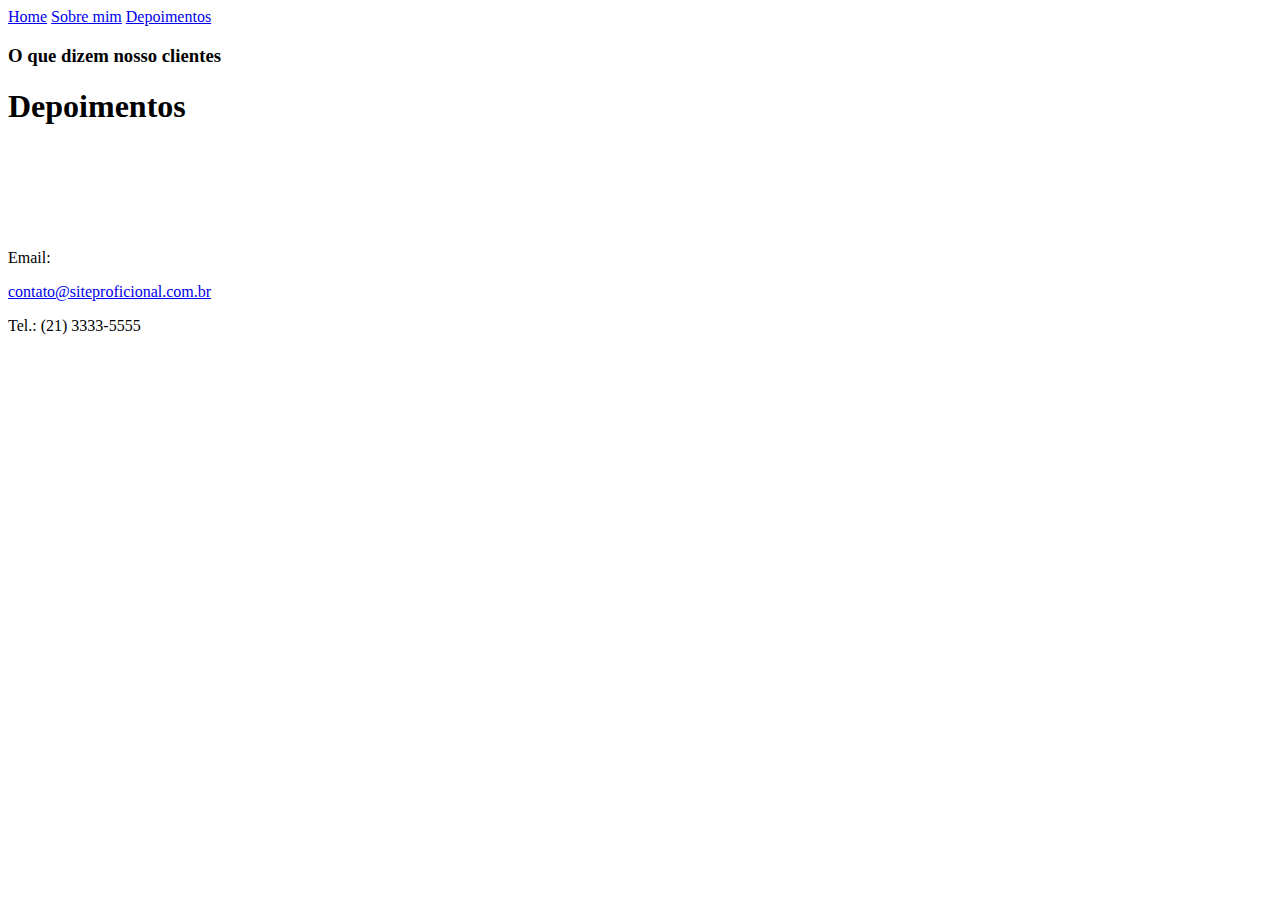
==== evidence.htm @ 3e0630fa "esqueleto da aba depoimentos" ====
<!DOCTYPE html>
<html lang="pt-br">

<head>
  <meta charset="UTF-8">
  <meta http-equiv="X-UA-Compatible" content="IE=edge">
  <meta name="viewport" content="width=device-width, initial-scale=1.0">
  <title>Document</title>
  <link rel="stylesheet" href="./styles/style-evidence.css">
</head>

<body>
  <header class="cabecalio">
    <nav class="cabecalio__menu">
      <a class="cabecalio__menu__link" href="index.html">Home</a>
      <a class="cabecalio__menu__link" href="about.html">Sobre mim</a>
      <a class="cabecalio__menu__link" href="evidence.htm">Depoimentos</a>
    </nav>
  </header>
  <main>
    <section>
      <h3>O que dizem nosso clientes</h3>
      <h1>Depoimentos</h1>
    </section>
    <section>
      <div>
        <img>
        <p></p>
        <p></p>
        <p></p>
      </div>
      <div>
        <img>
        <p></p>
        <p></p>
        <p></p>
      </div>
      <div>
        <img>
        <p></p>
        <p></p>
        <p></p>
      </div>
    </section>
  </main>
  <footer class="rodape">
    <div class="rodape__email">
      <p>Email:</p>
      <a class="rodape__link" href="contato@siteproficional.com.br">contato@siteproficional.com.br</a>
    </div>
    <p>Tel.: (21) 3333-5555</p>
    <!--link da foto da internet-->
    <a class="rodape__link"></a>
  </footer>
</body>

</html>
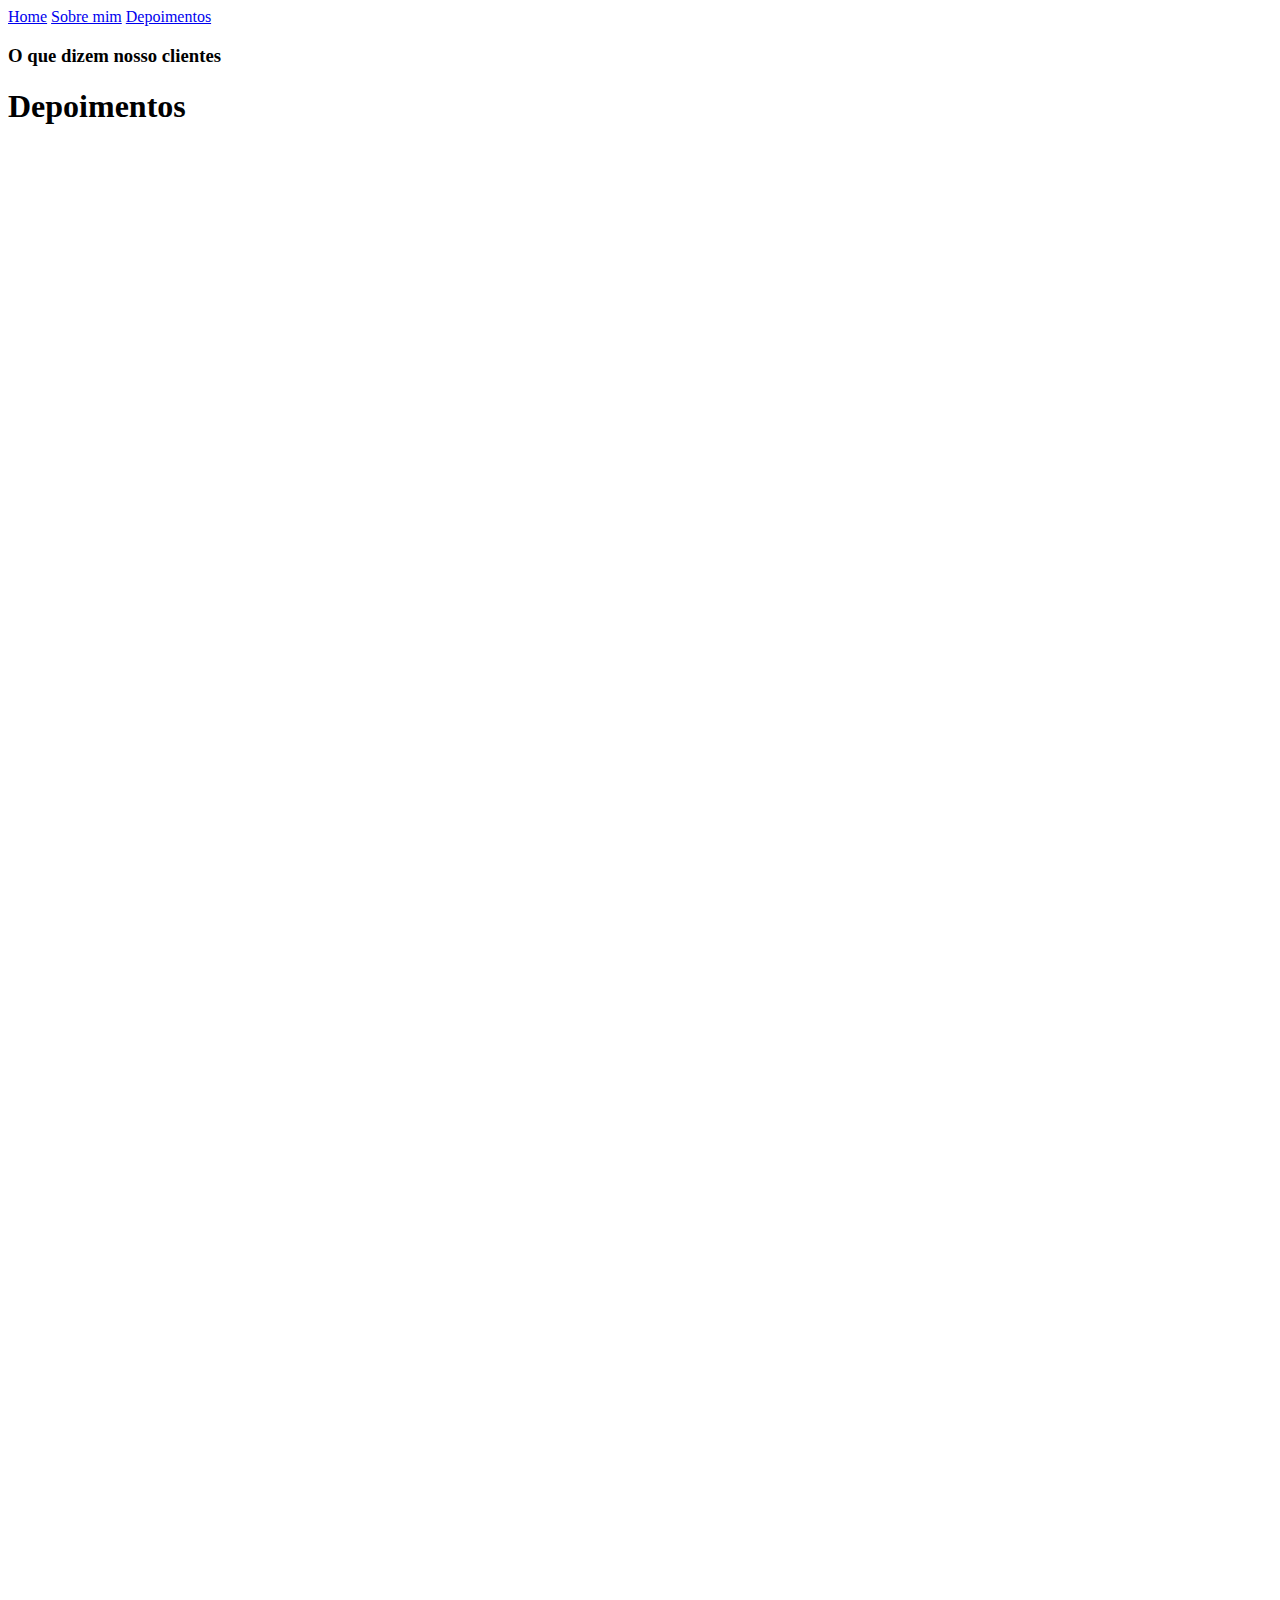
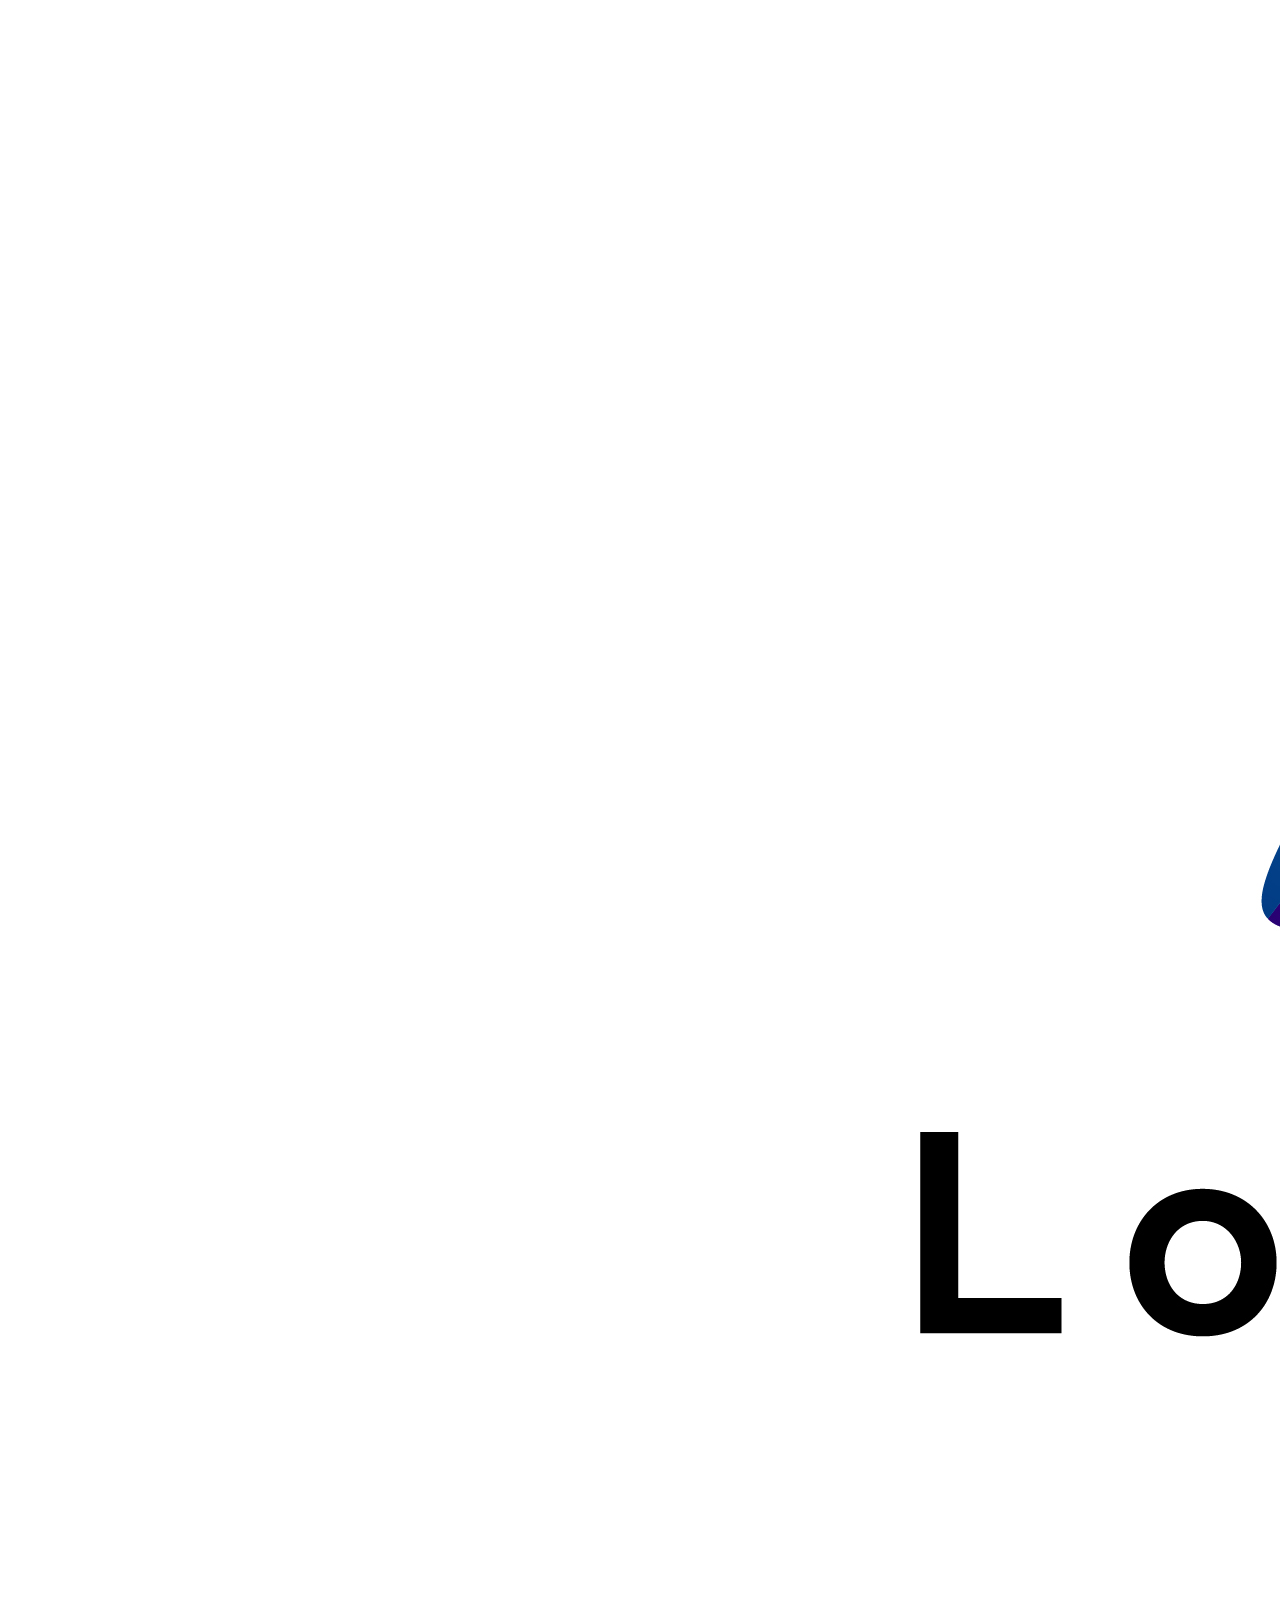
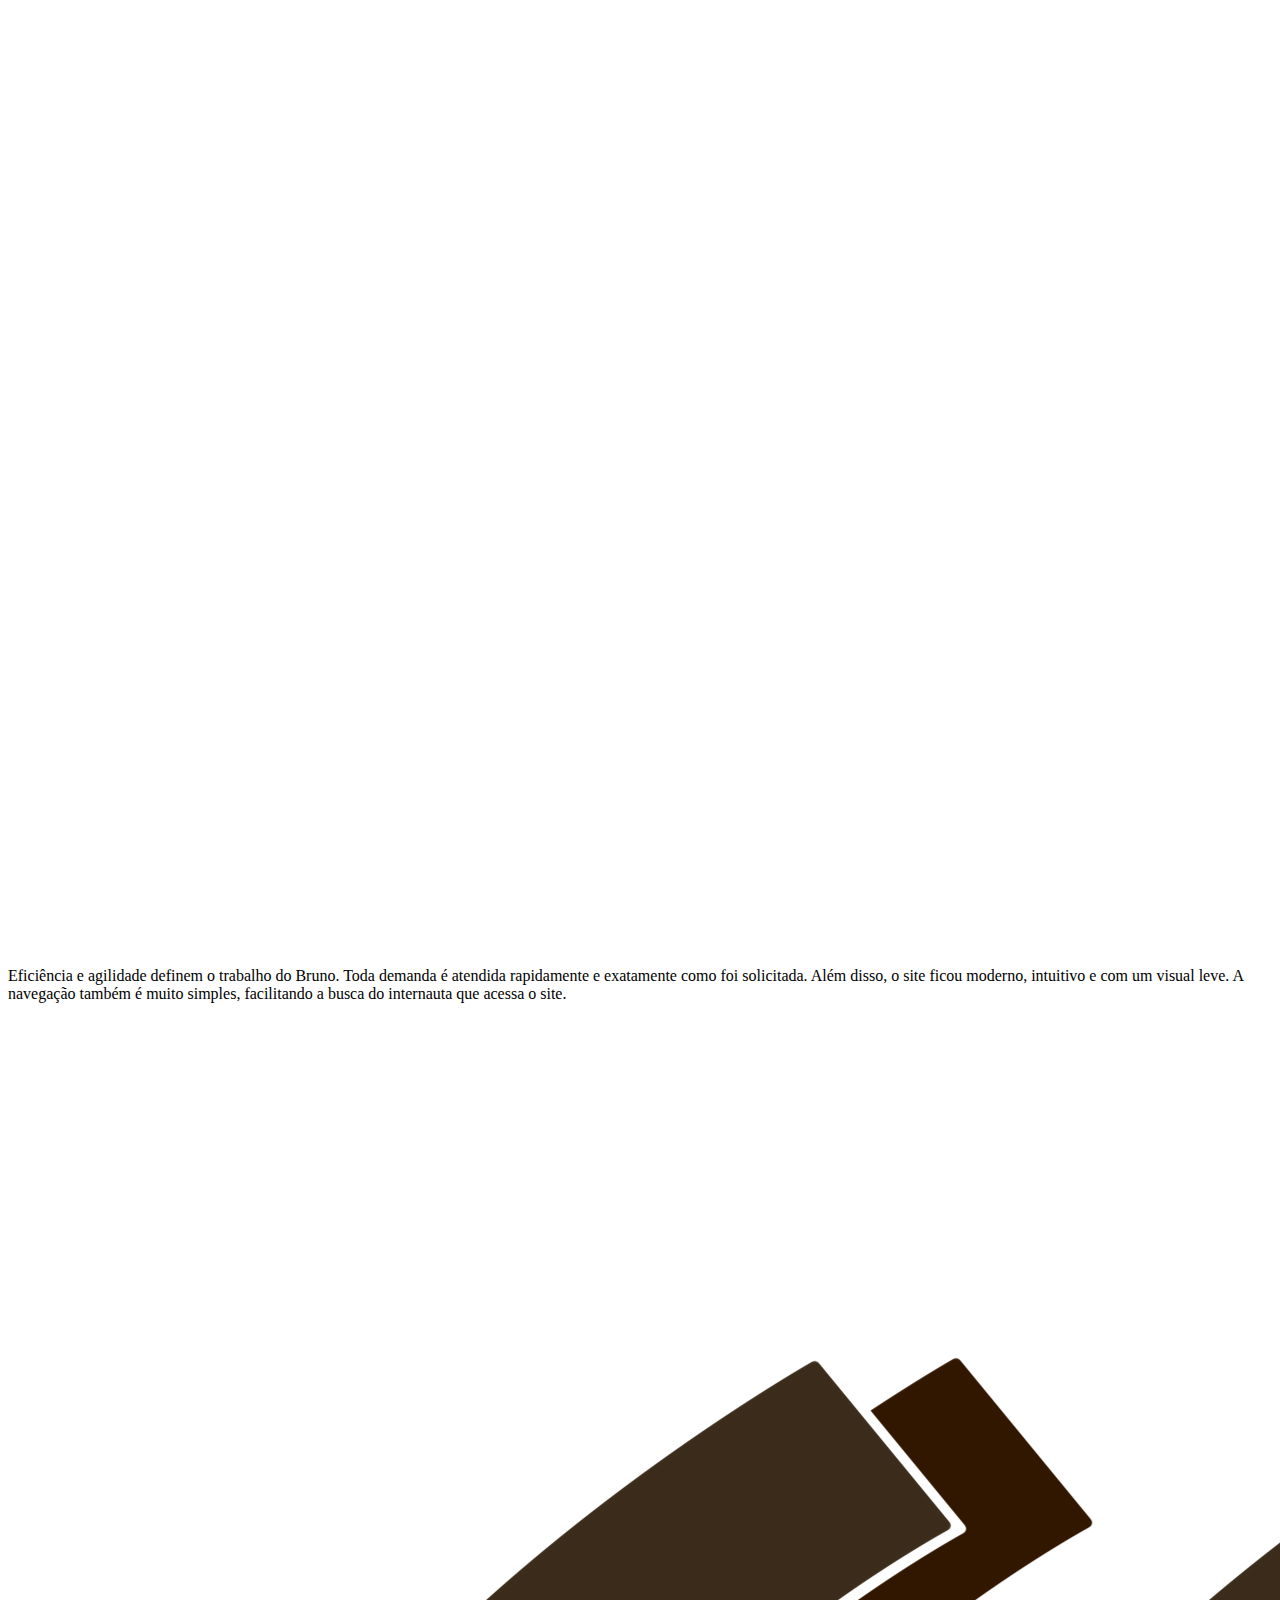
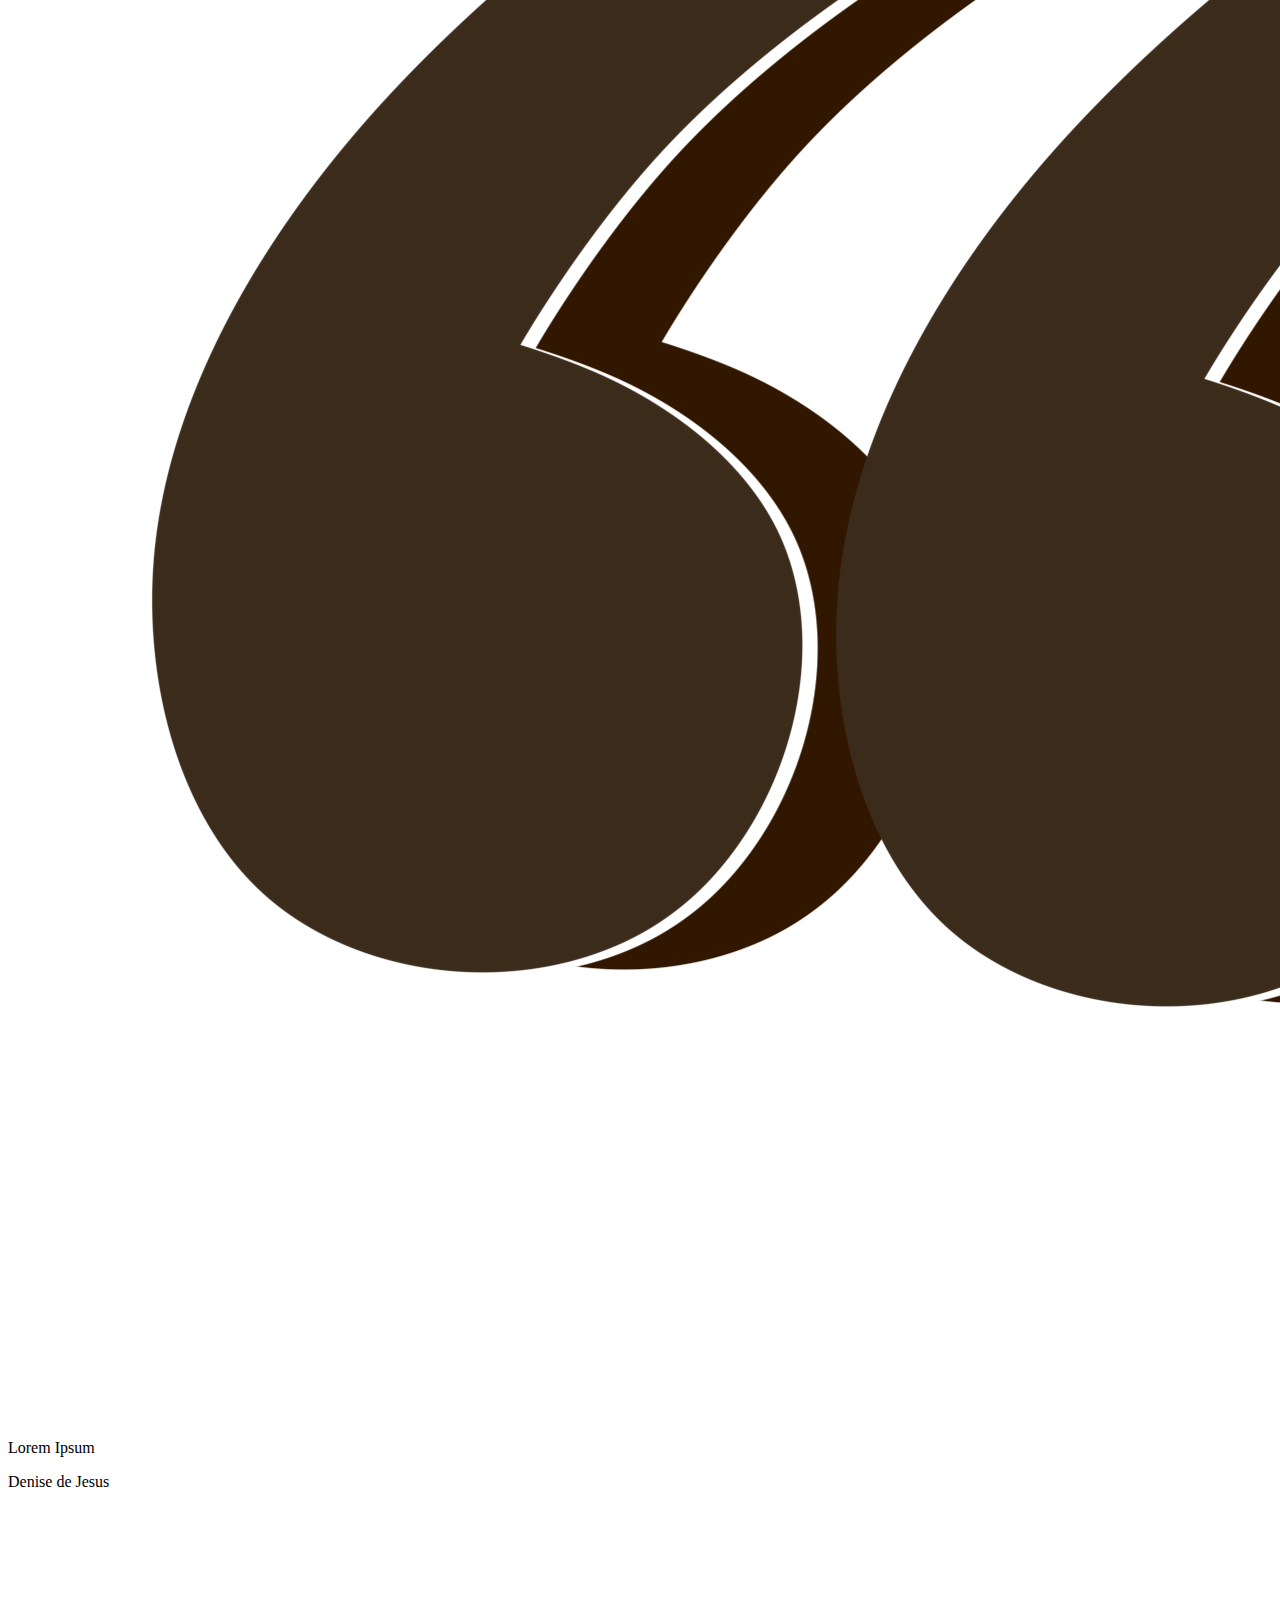
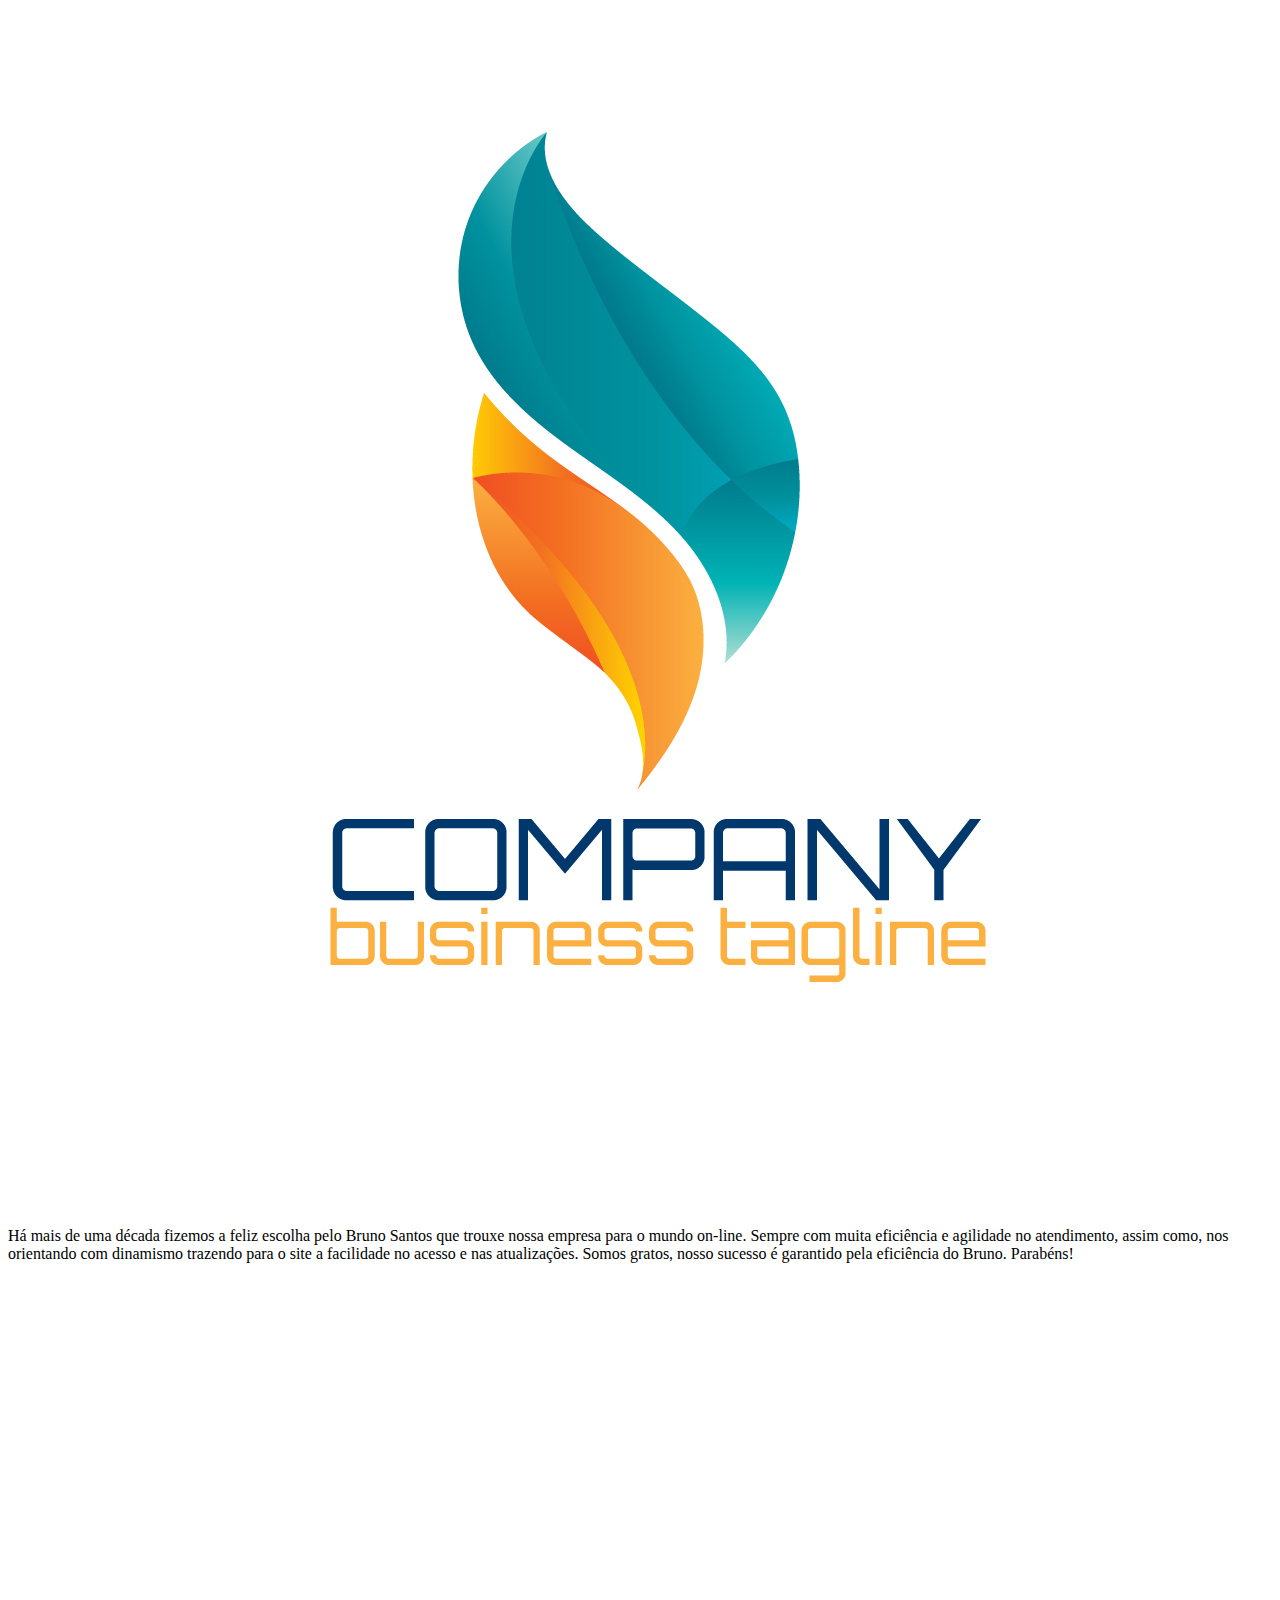
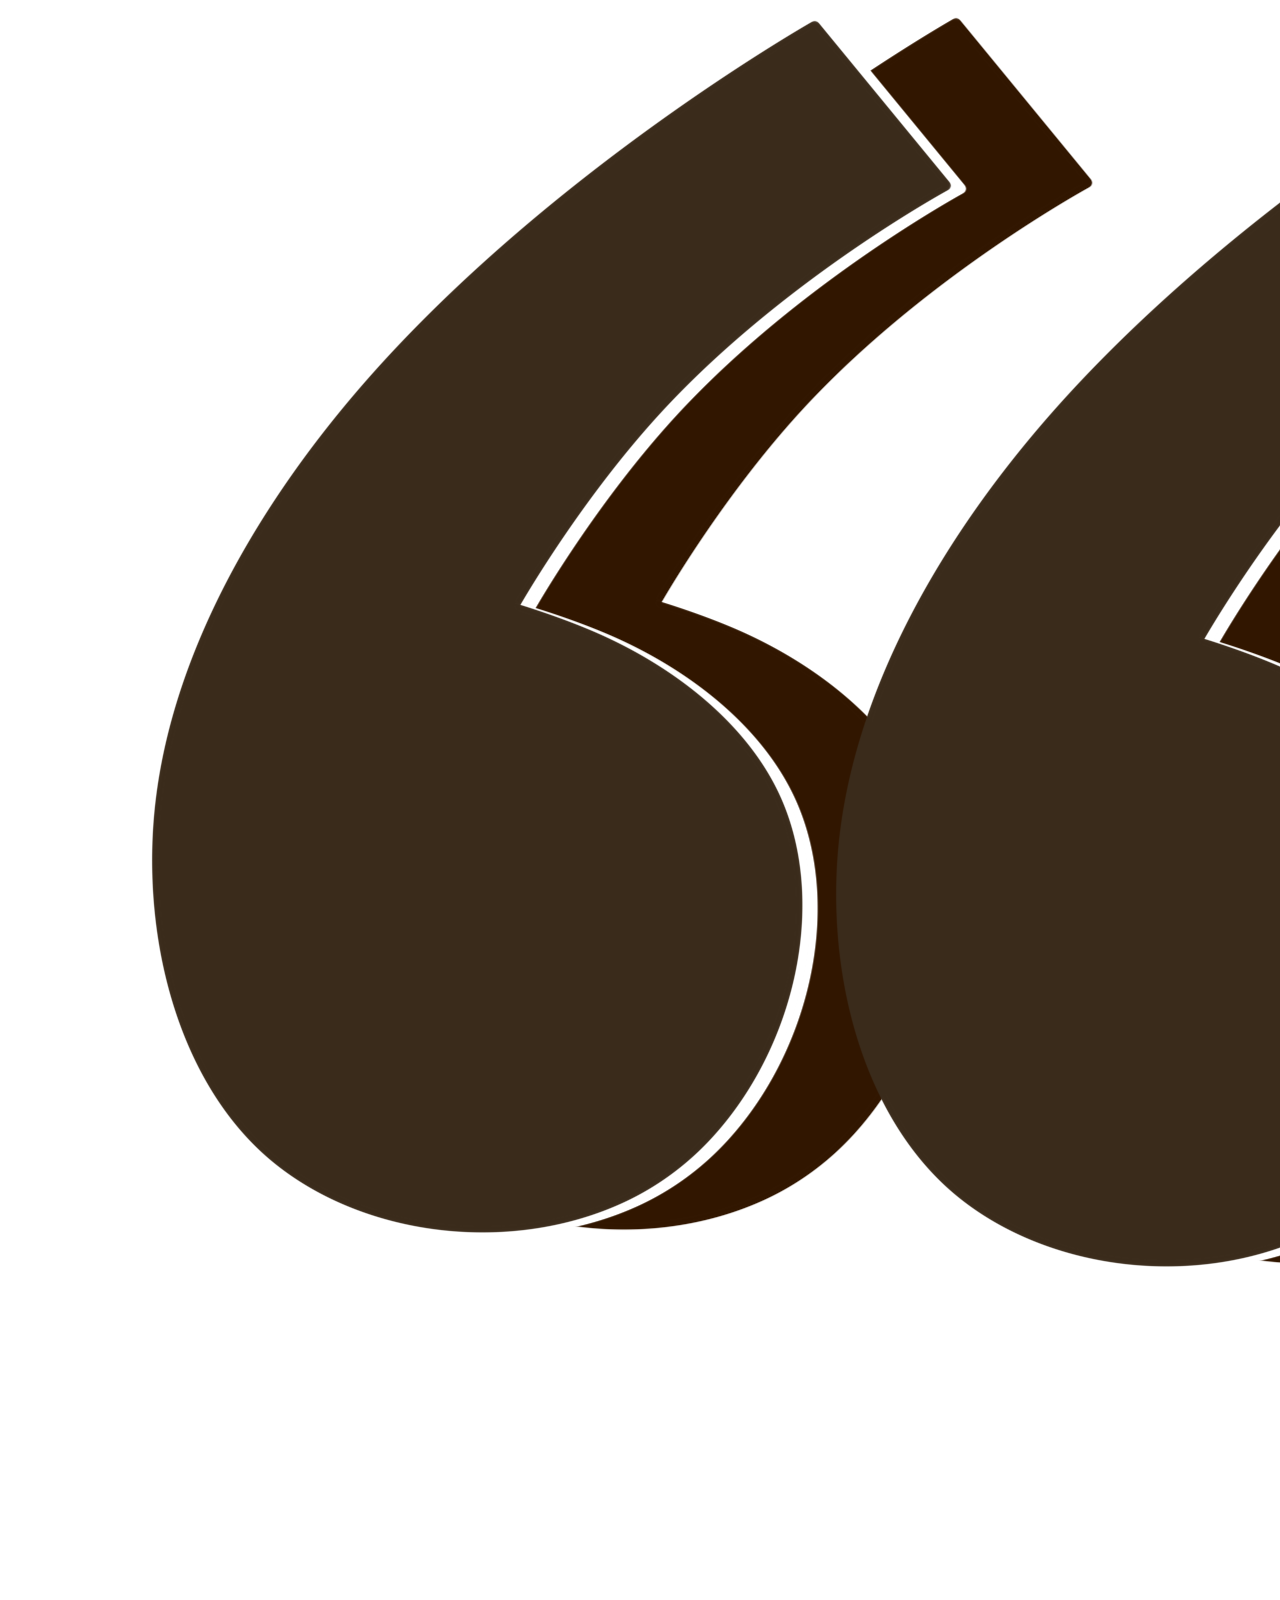
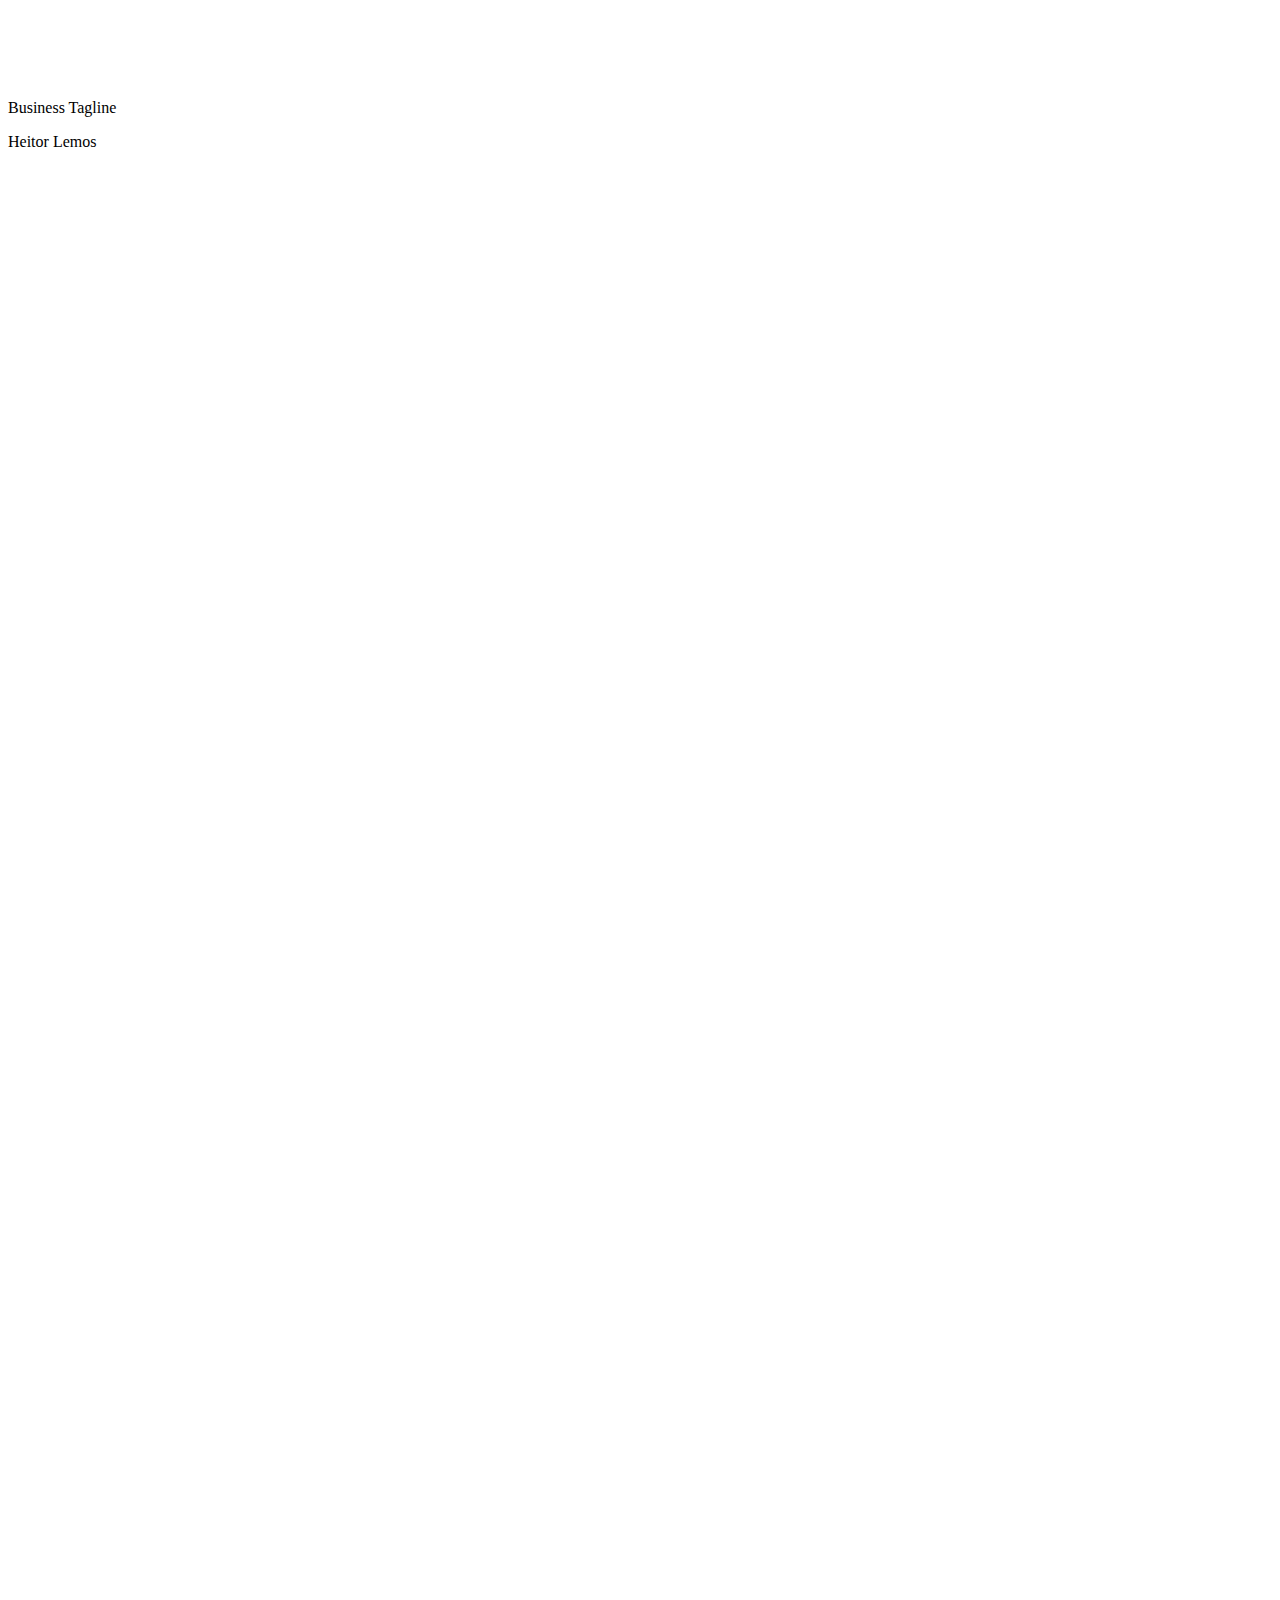
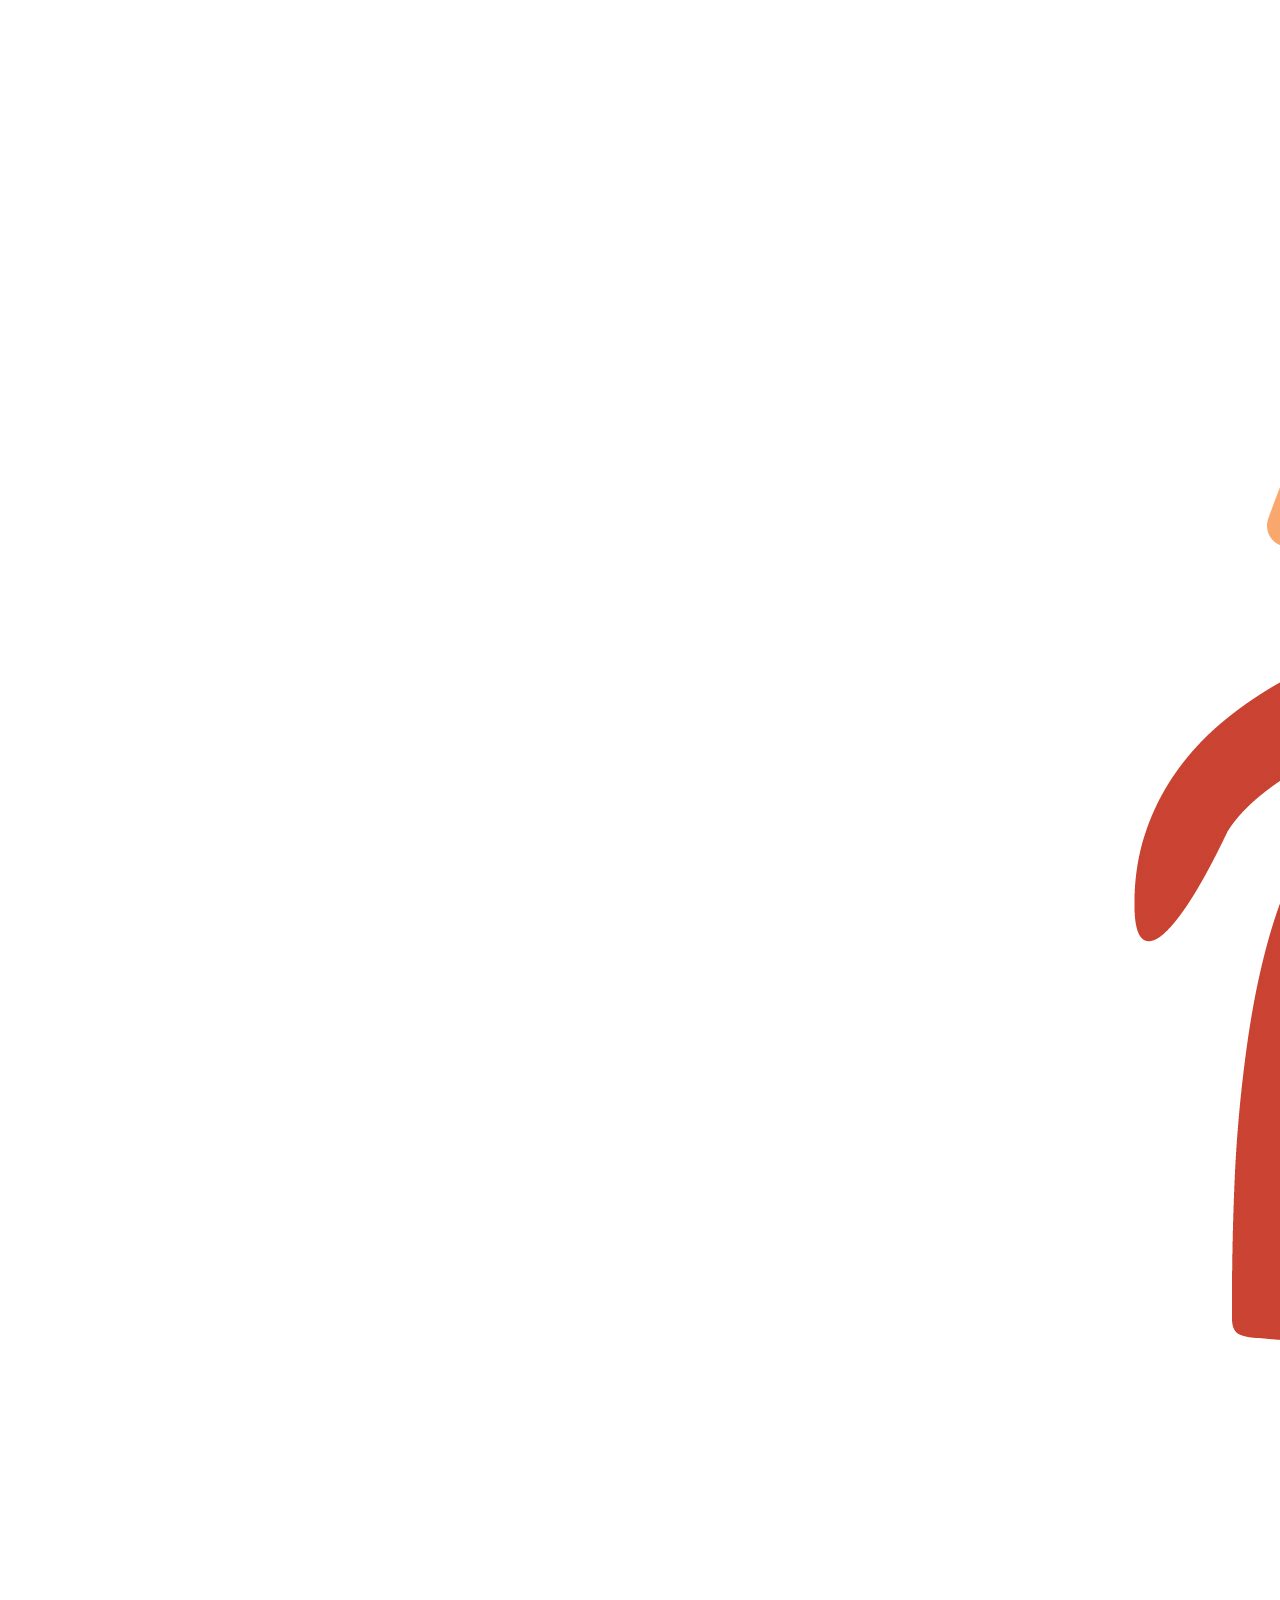
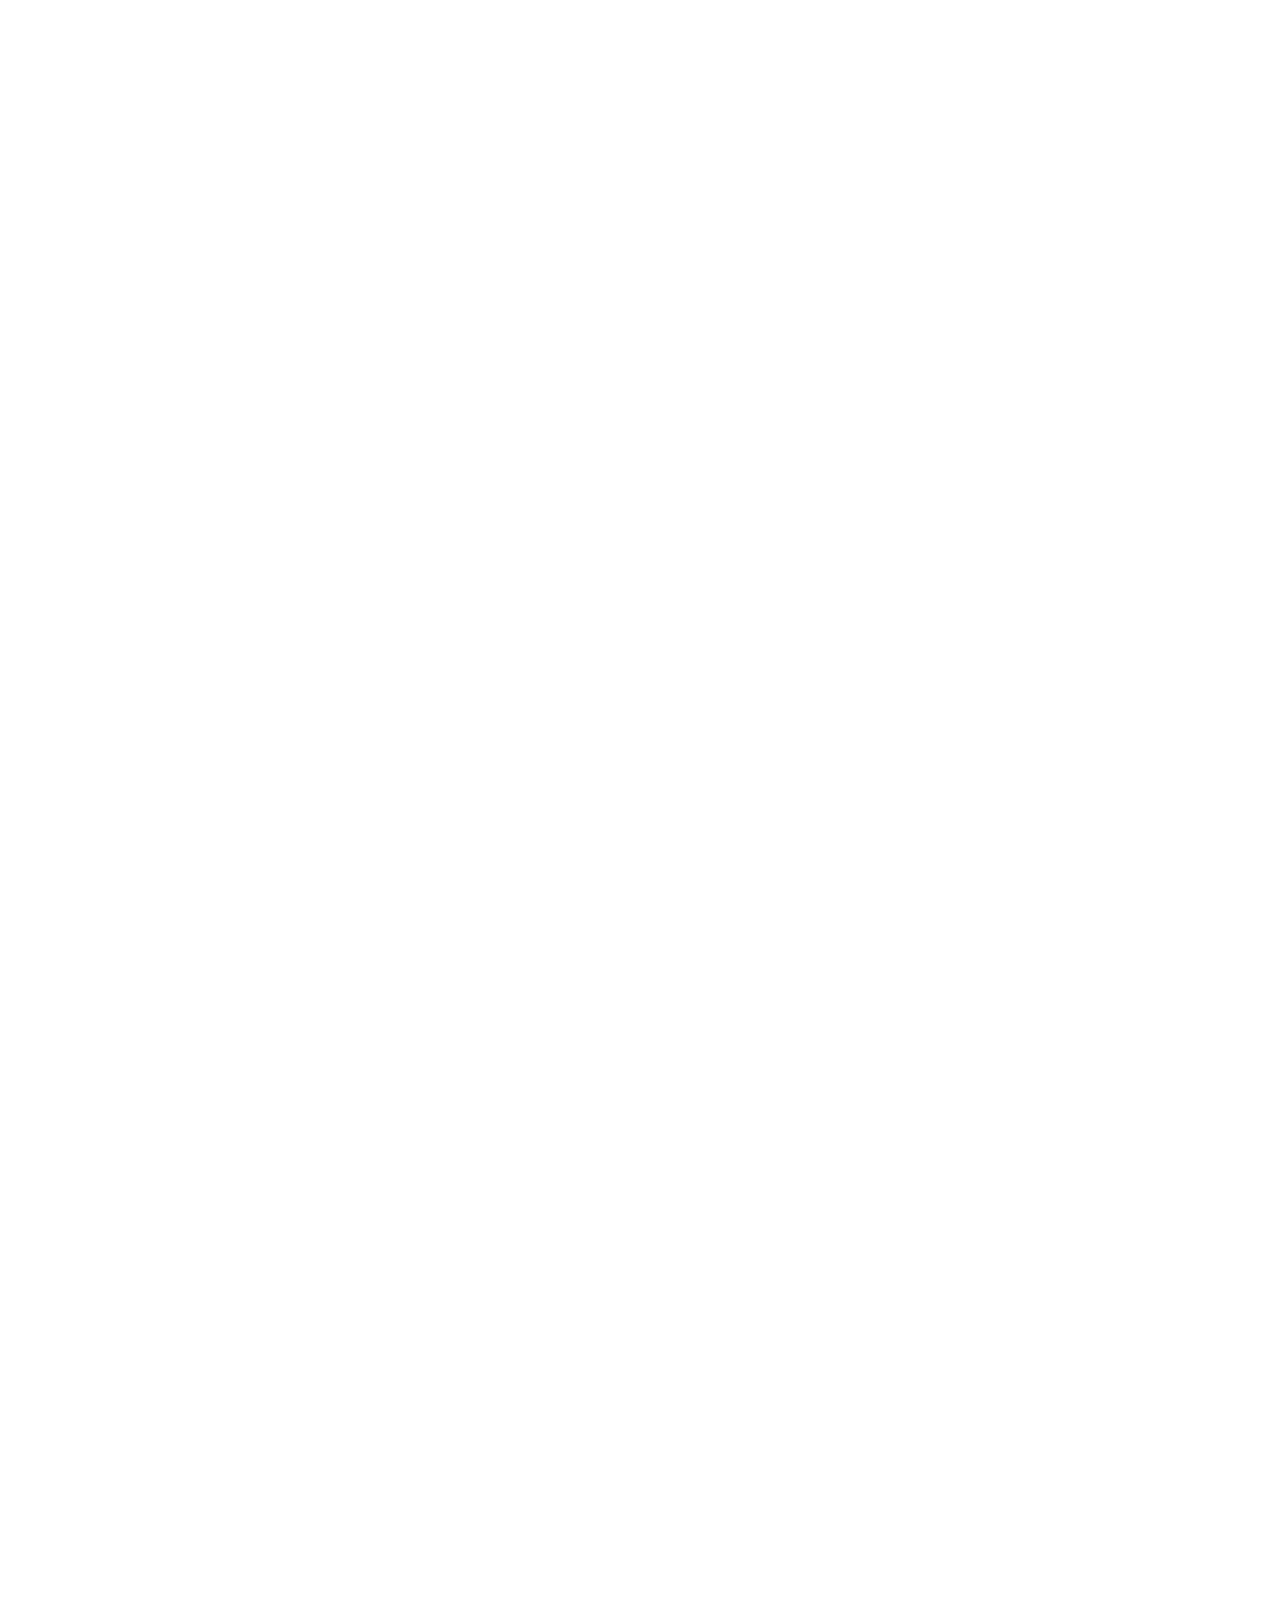
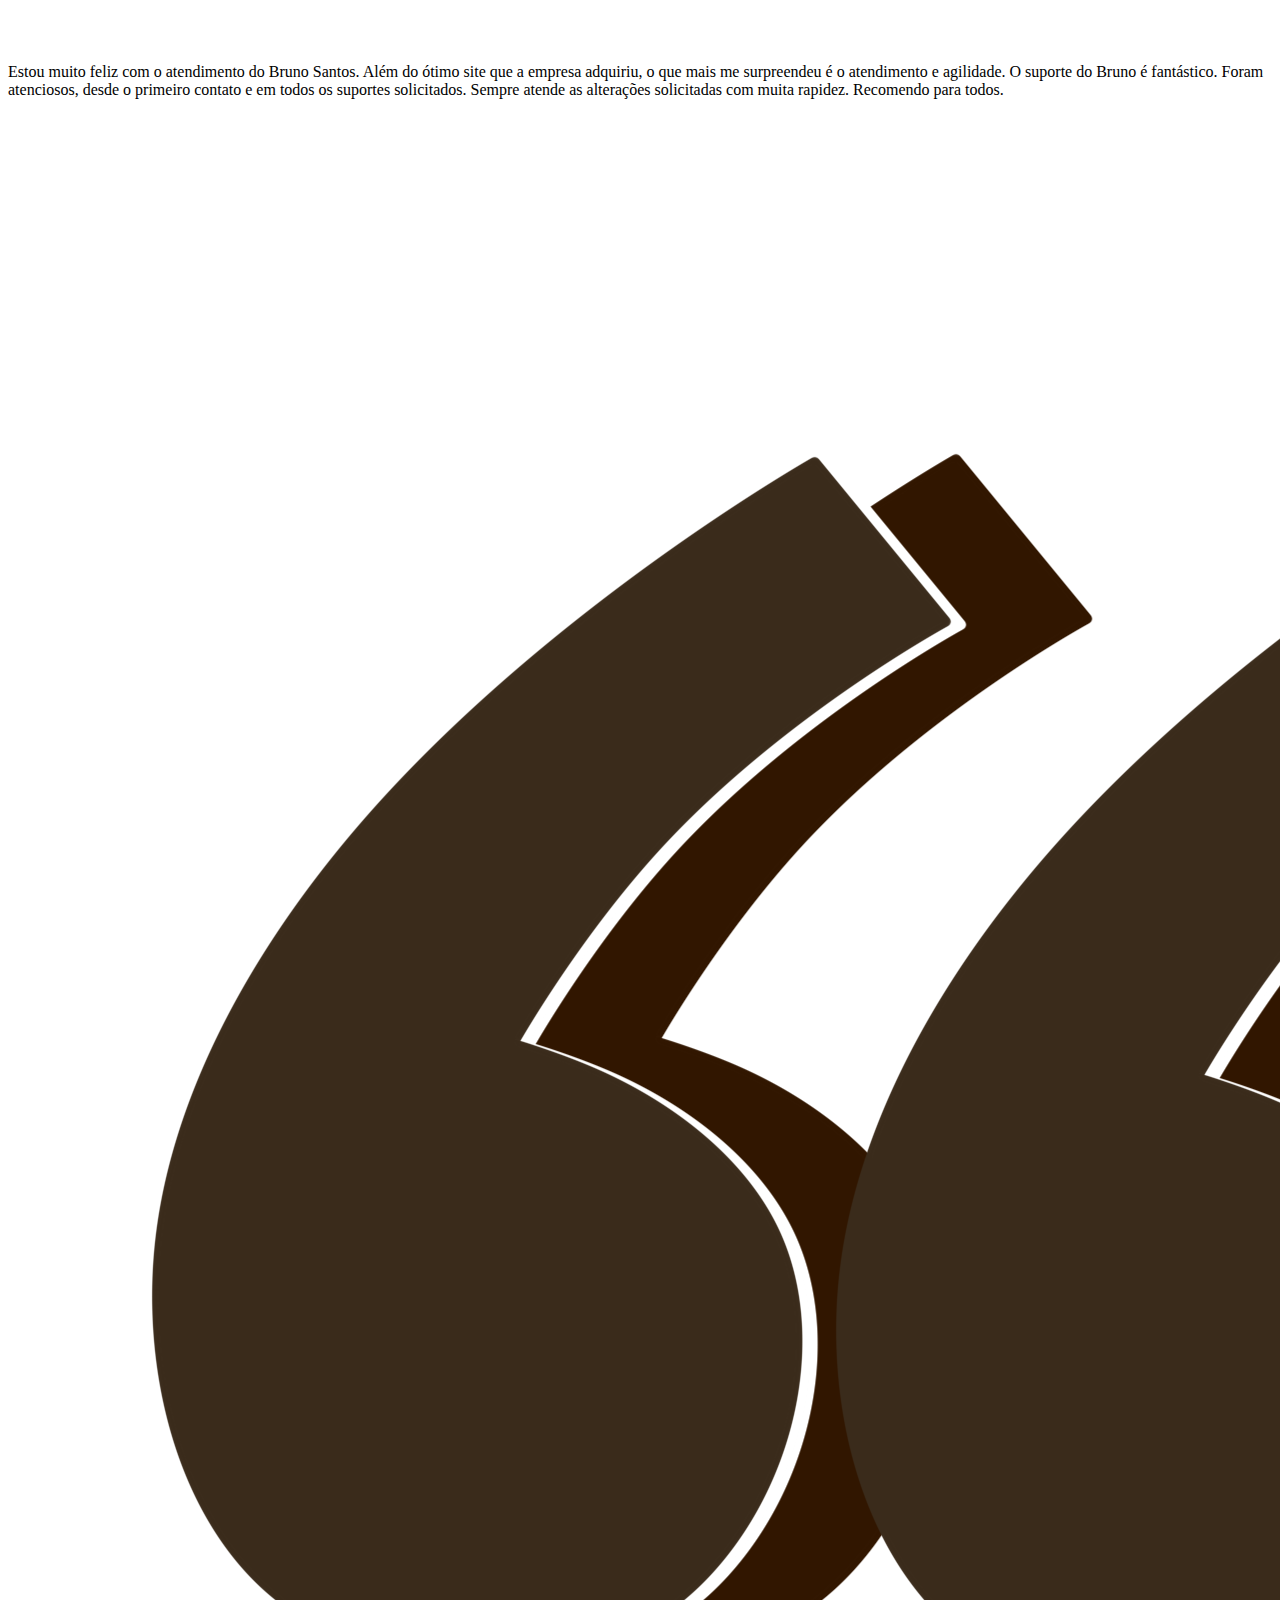
==== commit 0be8dc33: "Adição de imagens e texto na aba depoimentos" ====
--- a/evidence.htm
+++ b/evidence.htm
@@ -24,22 +24,39 @@
     </section>
     <section>
       <div>
-        <img>
+        <img src="./assets/e.jpg">
         <p></p>
+        <p>Eficiência e agilidade definem o trabalho do Bruno. Toda demanda é atendida rapidamente e exatamente como foi
+          solicitada. Além disso, o site ficou moderno, intuitivo e com um visual leve. A navegação também é muito
+          simples, facilitando a busca do internauta que acessa o site.</p>
         <p></p>
-        <p></p>
+        <img src="./assets/—Pngtree—double quotes punctuation_5410931.png">
+        <p>Lorem Ipsum</p>
+        <p>Denise de Jesus</p>
       </div>
       <div>
-        <img>
+        <img src="./assets/preview.jpg">
         <p></p>
+        <p>Há mais de uma década fizemos a feliz escolha pelo Bruno Santos que trouxe nossa empresa para o mundo
+          on-line. Sempre com muita eficiência e agilidade no atendimento, assim como, nos orientando com dinamismo
+          trazendo para o site a facilidade no acesso e nas atualizações. Somos gratos, nosso sucesso é garantido pela
+          eficiência do Bruno. Parabéns!</p>
         <p></p>
-        <p></p>
+        <img src="./assets/—Pngtree—double quotes punctuation_5410931.png">
+        <p>Business Tagline</p>
+        <p>Heitor Lemos</p>
       </div>
       <div>
-        <img>
+        <img src="./assets/40626.jpg">
         <p></p>
+        <p>Estou muito feliz com o atendimento do Bruno Santos. Além do ótimo site que a empresa adquiriu, o que mais me
+          surpreendeu é o atendimento e agilidade. O suporte do Bruno é fantástico. Foram atenciosos, desde o primeiro
+          contato e em todos os suportes solicitados. Sempre atende as alterações solicitadas com muita rapidez.
+          Recomendo para todos.</p>
         <p></p>
-        <p></p>
+        <img src="./assets/—Pngtree—double quotes punctuation_5410931.png">
+        <p>Bicycle Shop</p>
+        <p>Flavio Rangel</p>
       </div>
     </section>
   </main>
@@ -51,6 +68,16 @@
     <p>Tel.: (21) 3333-5555</p>
     <!--link da foto da internet-->
     <a class="rodape__link"></a>
+    <a class="rodape__link" href='https://.pngtree.com/so/Pontuação'>Pontuação png de .pngtree.com/</a>
+    <a class="rodape__link"
+      href="https://br.freepik.com/vetores-gratis/logo-gradiente-de-triangulo-colorido_31288350.htm#query=png%20logo&position=5&from_view=search&track=ais">Imagem
+      de bunny</a> no Freepik
+    <a class="rodape__link"
+      href="https://br.freepik.com/vetores-gratis/logotipo-abstrato-em-forma-de-chama_825159.htm#query=png%20logo&position=2&from_view=search&track=ais">Imagem
+      de Patrickss</a> no Freepik
+    <a class="rodape__link"
+      href="https://br.freepik.com/vetores-gratis/vetor-de-design-de-logotipo-de-loja-de-bicicletas_3203466.htm#query=png%20logo&position=3&from_view=search&track=ais">Imagem
+      de rawpixel.com</a> no Freepik
   </footer>
 </body>
 
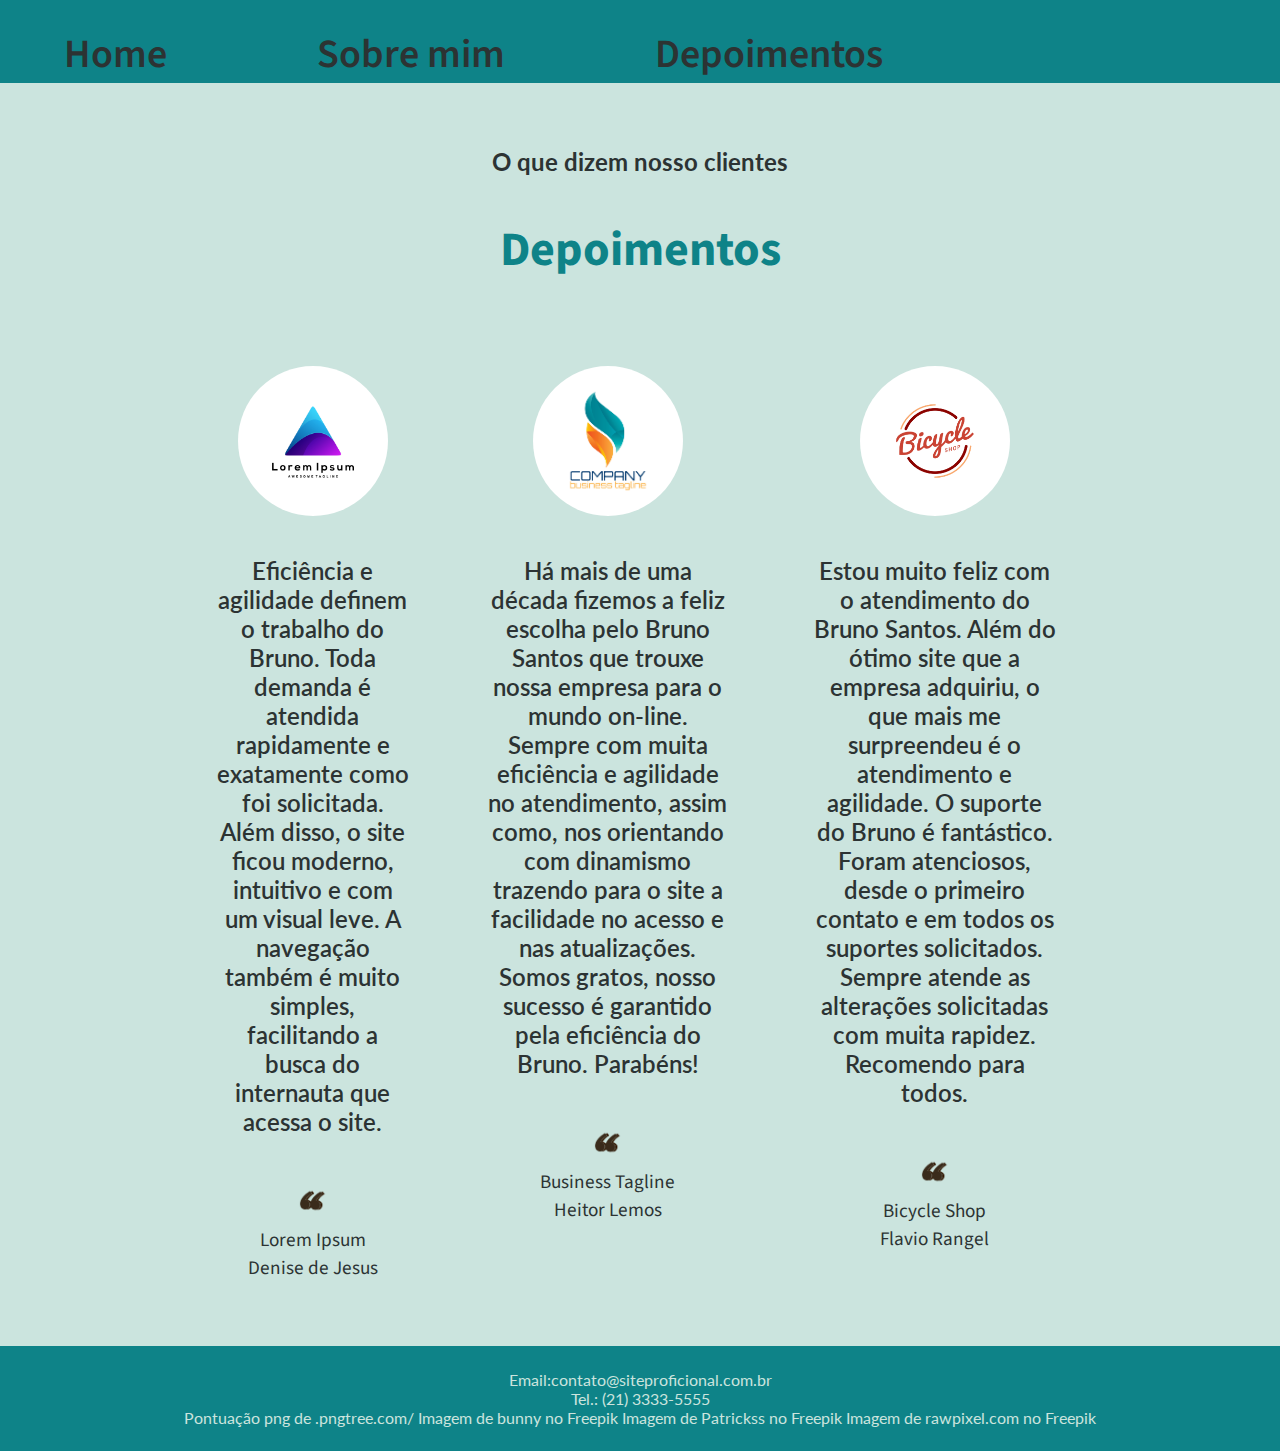
==== commit 05d0959d: "mudanças no colro set e estilização do depoimentos" ====
--- a/evidence.htm
+++ b/evidence.htm
@@ -17,46 +17,49 @@
       <a class="cabecalio__menu__link" href="evidence.htm">Depoimentos</a>
     </nav>
   </header>
-  <main>
-    <section>
-      <h3>O que dizem nosso clientes</h3>
-      <h1>Depoimentos</h1>
+  <main class="apresentacao">
+    <section class="apresentacao__conteudo">
+      <h3 class="apresentacao__conteudo__subtitulo">O que dizem nosso clientes</h3>
+      <h1 class="apresentacao__conteudo__titulo">Depoimentos</h1>
     </section>
-    <section>
-      <div>
-        <img src="./assets/e.jpg">
-        <p></p>
-        <p>Eficiência e agilidade definem o trabalho do Bruno. Toda demanda é atendida rapidamente e exatamente como foi
+    <section class="depoimento">
+      <div class="depoimento__conteudo">
+        <img class="depoimento__conteudo__img" src="./assets/e.jpg">
+        <p class="espaco"></p>
+        <p class="depoimento__conteudo__texto">Eficiência e agilidade definem o trabalho do Bruno. Toda demanda é
+          atendida rapidamente e exatamente como foi
           solicitada. Além disso, o site ficou moderno, intuitivo e com um visual leve. A navegação também é muito
           simples, facilitando a busca do internauta que acessa o site.</p>
-        <p></p>
-        <img src="./assets/—Pngtree—double quotes punctuation_5410931.png">
-        <p>Lorem Ipsum</p>
-        <p>Denise de Jesus</p>
+        <p class="espaco"></p>
+        <img class="depoimento__conteudo__aspas" src="./assets/—Pngtree—double quotes punctuation_5410931.png">
+        <p class="depoimento__empresa">Lorem Ipsum</p>
+        <p class="depoimento__pessoa">Denise de Jesus</p>
       </div>
       <div>
-        <img src="./assets/preview.jpg">
-        <p></p>
-        <p>Há mais de uma década fizemos a feliz escolha pelo Bruno Santos que trouxe nossa empresa para o mundo
+        <img class="depoimento__conteudo__img" src="./assets/preview.jpg">
+        <p class="espaco"></p>
+        <p class="depoimento__conteudo__texto">Há mais de uma década fizemos a feliz escolha pelo Bruno Santos que
+          trouxe nossa empresa para o mundo
           on-line. Sempre com muita eficiência e agilidade no atendimento, assim como, nos orientando com dinamismo
           trazendo para o site a facilidade no acesso e nas atualizações. Somos gratos, nosso sucesso é garantido pela
           eficiência do Bruno. Parabéns!</p>
-        <p></p>
-        <img src="./assets/—Pngtree—double quotes punctuation_5410931.png">
-        <p>Business Tagline</p>
-        <p>Heitor Lemos</p>
+        <p class="espaco"></p>
+        <img class="depoimento__conteudo__aspas" src="./assets/—Pngtree—double quotes punctuation_5410931.png">
+        <p class="depoimento__empresa">Business Tagline</p>
+        <p class="depoimento__pessoa">Heitor Lemos</p>
       </div>
       <div>
-        <img src="./assets/40626.jpg">
-        <p></p>
-        <p>Estou muito feliz com o atendimento do Bruno Santos. Além do ótimo site que a empresa adquiriu, o que mais me
+        <img class="depoimento__conteudo__img" src="./assets/40626.jpg">
+        <p class="espaco"></p>
+        <p class="depoimento__conteudo__texto">Estou muito feliz com o atendimento do Bruno Santos. Além do ótimo site
+          que a empresa adquiriu, o que mais me
           surpreendeu é o atendimento e agilidade. O suporte do Bruno é fantástico. Foram atenciosos, desde o primeiro
           contato e em todos os suportes solicitados. Sempre atende as alterações solicitadas com muita rapidez.
           Recomendo para todos.</p>
-        <p></p>
-        <img src="./assets/—Pngtree—double quotes punctuation_5410931.png">
-        <p>Bicycle Shop</p>
-        <p>Flavio Rangel</p>
+        <p class="espaco"></p>
+        <img class="depoimento__conteudo__aspas" src="./assets/—Pngtree—double quotes punctuation_5410931.png">
+        <p class="depoimento__empresa">Bicycle Shop</p>
+        <p class="depoimento__pessoa">Flavio Rangel</p>
       </div>
     </section>
   </main>
--- a/styles/style-evidence.css
+++ b/styles/style-evidence.css
@@ -0,0 +1,167 @@
+@import url('https://fonts.googleapis.com/css2?family=Lato:wght@300&family=Source+Sans+Pro&display=swap');
+
+:root {
+  --cor-primaria: #cbe4de;
+  --cor-secundaria: #2c3333;
+  --cor-tercearia: #0E8388;
+  --cor-hover: #2E4F4F;
+
+  --fonte-primaria: 'Source Sans Pro', sans-serif;
+  --fonte-secundaria: 'Lato', sans-serif;
+}
+
+* {
+  margin: 0;
+  padding: 0;
+}
+
+body {
+  box-sizing: border-box;
+  background-color: var(--cor-primaria);
+  color: var(--cor-secundaria);
+}
+
+.cabecalio {
+  padding: 2% 0% 0% 5%;
+  background-color: var(--cor-tercearia);
+}
+
+.cabecalio__menu {
+  display: flex;
+  gap: 150px;
+}
+
+.cabecalio__menu__link {
+  font-family: var(--fonte-primaria);
+  font-weight: 600;
+  font-size: 2.5rem;
+  text-decoration: none;
+  color: var(--cor-secundaria);
+}
+
+.apresentacao {
+  padding: 5% 15%;
+  display: flex;
+  align-items: center;
+  flex-direction: column;
+  justify-content: space-between;
+  gap: 82px;
+}
+
+.apresentacao__conteudo {
+  width: 50%;
+  display: flex;
+  flex-direction: column;
+  gap: 40px;
+}
+
+.apresentacao__conteudo__titulo {
+  font-size: 3rem;
+  font-family: var(--fonte-primaria);
+  color: var(--cor-tercearia);
+  text-align: center;
+  font-family: var(--fonte-primaria);
+}
+
+.apresentacao__conteudo__subtitulo {
+  font-size: 1.5rem;
+  font-family: var(--fonte-secundaria);
+  color: var(--cor-secundaria);
+  text-align: center;
+}
+
+.depoimento {
+  display: flex;
+  justify-content: space-between;
+  gap: 20px;
+}
+
+.depoimento__conteudo {
+  flex-direction: column;
+}
+
+.depoimento__conteudo__img {
+  display: block;
+  margin-left: auto;
+  margin-right: auto;
+  width: 150px;
+  border-radius: 50%;
+}
+
+.espaco {
+  padding: 20px;
+}
+
+.depoimento__conteudo__texto {
+  text-align: center;
+  font-size: 1.5rem;
+  font-family: var(--fonte-secundaria);
+  font-weight: 600;
+  padding: 0 10% 0 10%;
+}
+
+.depoimento__conteudo__aspas {
+  display: block;
+  margin-left: auto;
+  margin-right: auto;
+  width: 30px;
+  padding: 10px;
+  font-family: var(--fonte-secundaria);
+}
+
+.depoimento__empresa {
+  font-size: 1.2rem;
+  text-align: center;
+  font-family: var(--fonte-primaria);
+}
+
+.depoimento__pessoa {
+  font-size: 1.2rem;
+  text-align: center;
+  font-family: var(--fonte-primaria);
+}
+
+.rodape {
+  flex-direction: column;
+  color: var(--cor-primaria);
+  background-color: var(--cor-tercearia);
+  padding: 24px;
+  text-align: center;
+  font-family: var(--fonte-secundaria);
+  font-size: 1rem;
+}
+
+.rodape__email {
+  display: flex;
+  justify-content: center;
+}
+
+.rodape__link {
+  text-decoration: none;
+  color: var(--cor-primaria);
+}
+
+@media (max-width: 1200px) {
+
+  .cabecalio {
+    padding: 10%;
+  }
+
+  .cabecalio__menu {
+    justify-content: center;
+  }
+
+  .apresentacao {
+    flex-direction: column-reverse;
+    padding: 5%;
+  }
+
+  .apresentacao__conteudo {
+    width: auto;
+  }
+
+  .depoimento {
+    flex-direction: column;
+    padding: 5%;
+  }
+}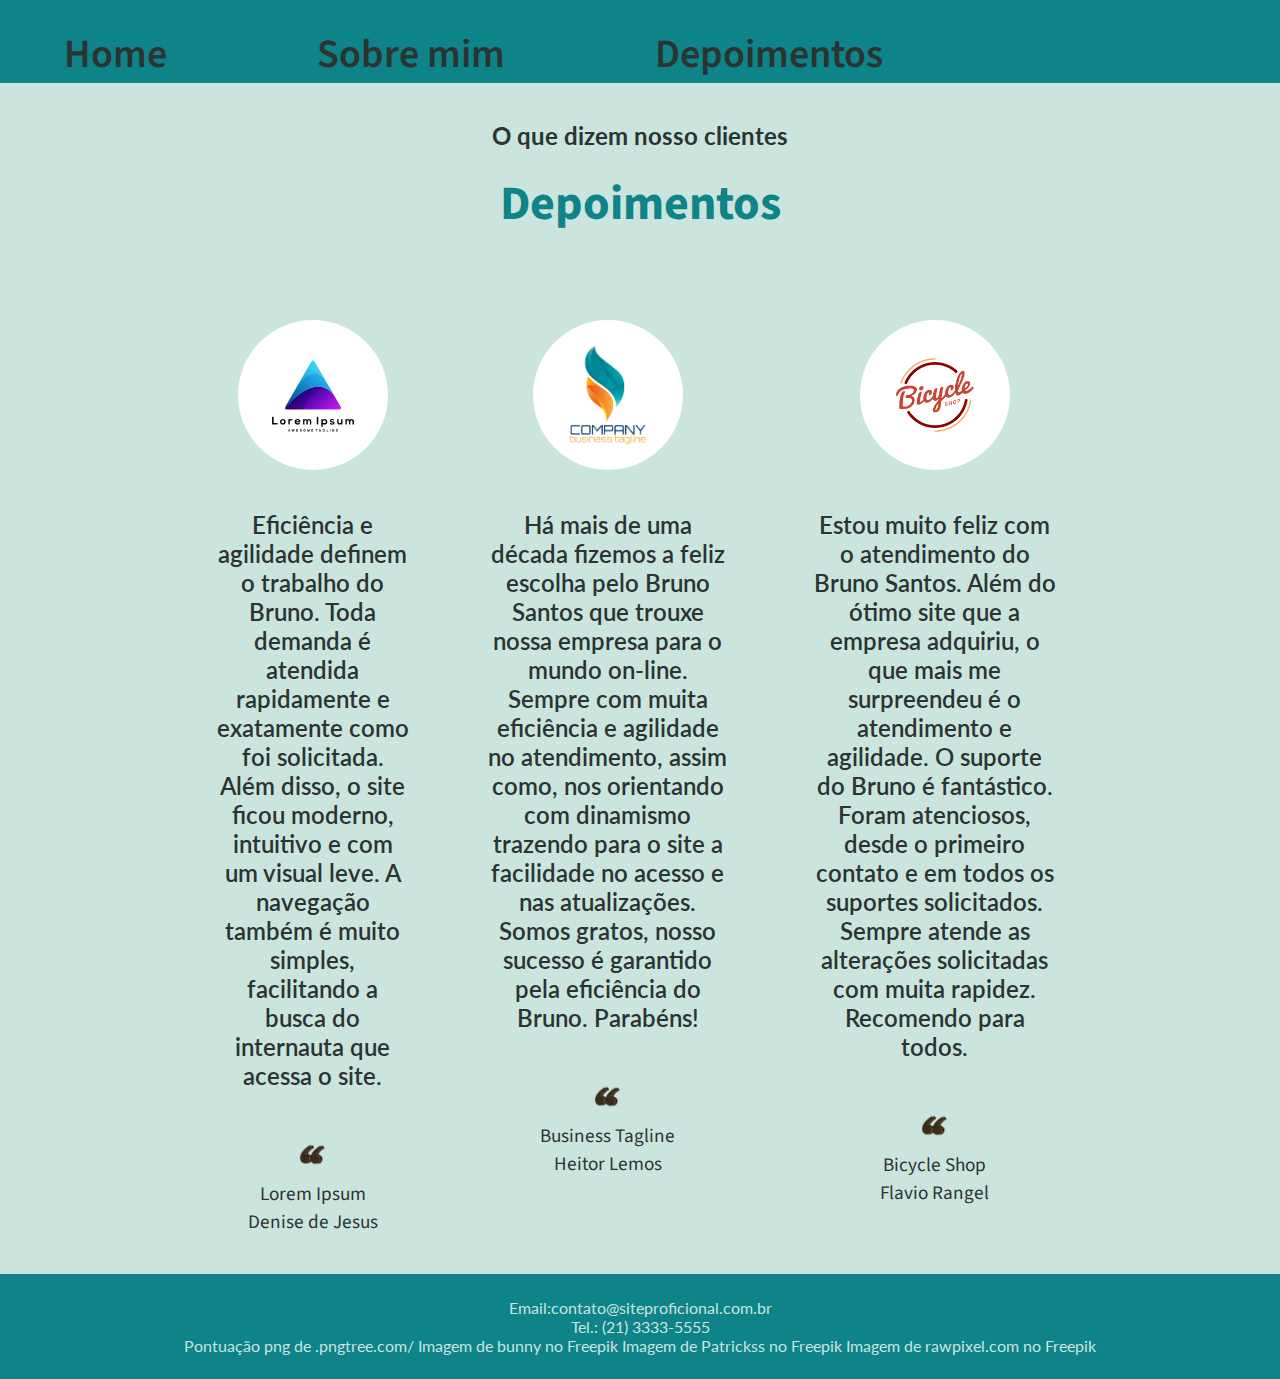
==== commit c82a8515: "alinhamento de titulo depoimentos" ====
--- a/evidence.htm
+++ b/evidence.htm
@@ -35,7 +35,7 @@
         <p class="depoimento__empresa">Lorem Ipsum</p>
         <p class="depoimento__pessoa">Denise de Jesus</p>
       </div>
-      <div>
+      <div class="depoimento__conteudo">
         <img class="depoimento__conteudo__img" src="./assets/preview.jpg">
         <p class="espaco"></p>
         <p class="depoimento__conteudo__texto">Há mais de uma década fizemos a feliz escolha pelo Bruno Santos que
@@ -48,7 +48,7 @@
         <p class="depoimento__empresa">Business Tagline</p>
         <p class="depoimento__pessoa">Heitor Lemos</p>
       </div>
-      <div>
+      <div class="depoimento__conteudo">
         <img class="depoimento__conteudo__img" src="./assets/40626.jpg">
         <p class="espaco"></p>
         <p class="depoimento__conteudo__texto">Estou muito feliz com o atendimento do Bruno Santos. Além do ótimo site
--- a/styles/style-evidence.css
+++ b/styles/style-evidence.css
@@ -40,7 +40,7 @@
 }
 
 .apresentacao {
-  padding: 5% 15%;
+  padding: 3% 15%;
   display: flex;
   align-items: center;
   flex-direction: column;
@@ -52,7 +52,7 @@
   width: 50%;
   display: flex;
   flex-direction: column;
-  gap: 40px;
+  gap: 20px;
 }
 
 .apresentacao__conteudo__titulo {
@@ -152,7 +152,7 @@
   }
 
   .apresentacao {
-    flex-direction: column-reverse;
+    flex-direction: column;
     padding: 5%;
   }
 
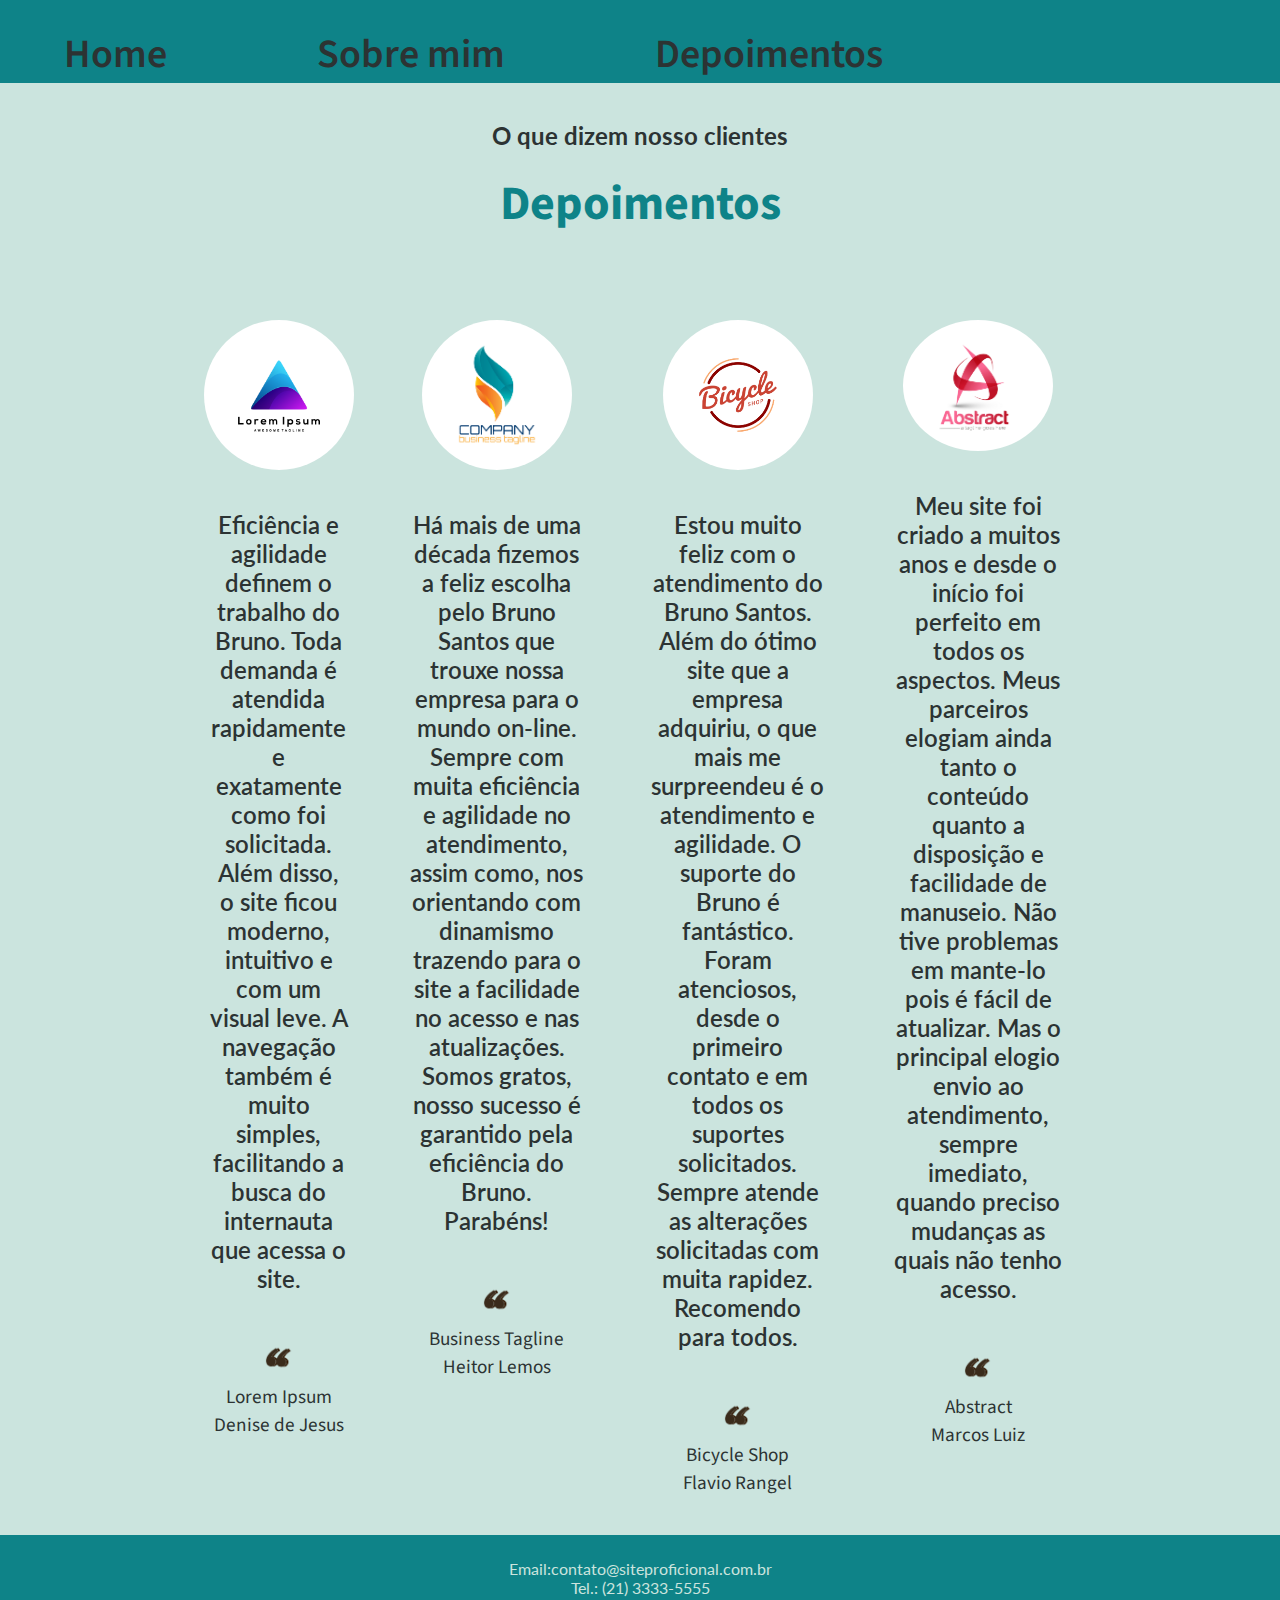
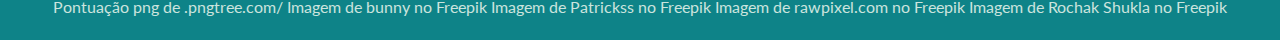
==== commit d3260cfe: "Inclusão e ajustes do ultimo depoimento" ====
--- a/evidence.htm
+++ b/evidence.htm
@@ -61,6 +61,18 @@
         <p class="depoimento__empresa">Bicycle Shop</p>
         <p class="depoimento__pessoa">Flavio Rangel</p>
       </div>
+      <div>
+        <img class="depoimento__conteudo__img" src="./assets/christmas_2012_new_6518.jpg">
+        <p class="espaco"></p>
+        <p class="depoimento__conteudo__texto">Meu site foi criado a muitos anos e desde o início foi perfeito em todos
+          os aspectos. Meus parceiros elogiam ainda tanto o conteúdo quanto a disposição e facilidade de manuseio. Não
+          tive problemas em mante-lo pois é fácil de atualizar. Mas o principal elogio envio ao atendimento, sempre
+          imediato, quando preciso mudanças as quais não tenho acesso.</p>
+        <p class="espaco"></p>
+        <img class="depoimento__conteudo__aspas" src="./assets/—Pngtree—double quotes punctuation_5410931.png">
+        <p class="depoimento__empresa">Abstract</p>
+        <p class="depoimento__pessoa">Marcos Luiz</p>
+      </div>
     </section>
   </main>
   <footer class="rodape">
@@ -81,6 +93,9 @@
     <a class="rodape__link"
       href="https://br.freepik.com/vetores-gratis/vetor-de-design-de-logotipo-de-loja-de-bicicletas_3203466.htm#query=png%20logo&position=3&from_view=search&track=ais">Imagem
       de rawpixel.com</a> no Freepik
+    <a class="rodape__link"
+      href="https://br.freepik.com/vetores-gratis/identidade-de-marca-corporativa-um-design-de-vetor-de-logotipo-modelo_28755812.htm#query=logo%20marketing&position=36&from_view=keyword&track=ais">Imagem
+      de Rochak Shukla</a> no Freepik
   </footer>
 </body>
 
